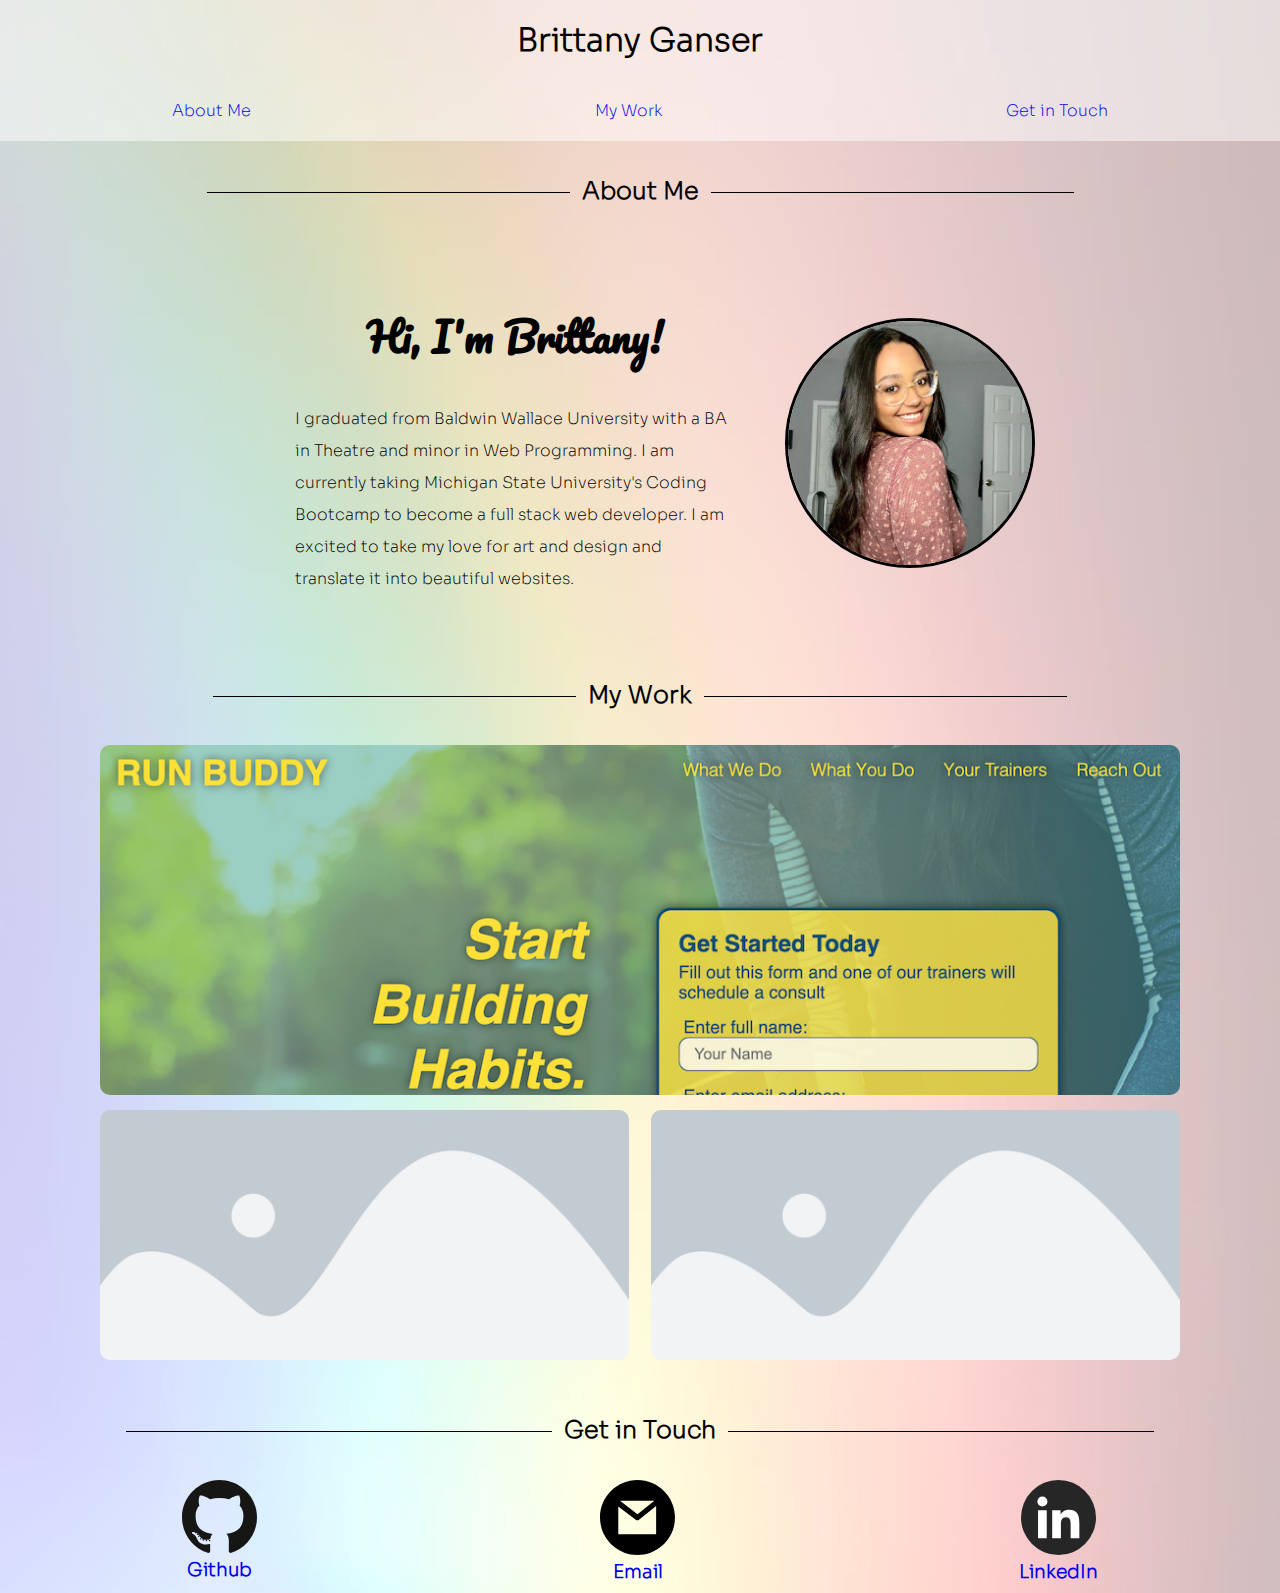
==== index.html @ 34d94c63 "fixed typo in index.html file" ====
<!DOCTYPE html>
<html lang="en">
<head>
    <meta charset="UTF-8">
    <meta http-equiv="X-UA-Compatible" content="IE=edge">
    <meta name="viewport" content="width=device-width, initial-scale=1.0">
    <link rel="stylesheet" href="./assets/style.css">
    <title>Brittany Ganser's Porfolio</title>
</head>
<body>
    <!--nav links and header image-->
    <header>
            <h1>Brittany Ganser</h1>
    </header>

    <nav>
        <ul>
            <li><a href="#aboutMe">About Me</a></li>
            <li><a href="#myWork">My Work</a></li>
            <li><a href="#getInTouch">Get in Touch</a></li>
        </ul>
    </nav>

    <!--about me section-->
    <section class="aboutMeSection" id="aboutMe">
        <h2 class="sectionHeader">About Me</h2>
        <section class="aboutMe">
            <h3>Hi, I'm Brittany!</h2>
            <p>
            </br>I graduated from Baldwin Wallace University with a BA in Theatre and minor in Web Programming. I am currently taking Michigan State University's Coding Bootcamp to become a full stack web developer. I am excited to take my love for art and design and translate it into beautiful websites.
            </p>
        </section>
        <!--photo of me-->
        <section class="aboutMeImage">
            <img src="assets/images/brittany.JPG" alt="Portrait of Brittany Ganser">
        </section>

    </section>
<!--href="https://bganser15.github.io/run-buddy/-->
    <article class="myWorkSection" id="myWork">
        <h2 class="sectionHeader">My Work</h2>
        <div class="runBuddy">
            <a href="https://bganser15.github.io/run-buddy/" target="_blank">
            <h5 class="runBuddyText">Run Buddy Project</h5>
            <img src="assets/images/runBuddy.png" class="runBuddy"  alt="Run Buddy landing page"/>
        </a>
            
        </div>
    
    
        <div class="otherProjects">
            <h5 class="projectTitle">Robot Gladiators</h5>
            <img src="assets/images/placeholder.png" class="projectTwoImg">
        </div>
        

        <div class="otherProjects">
            <h5 class="projectTitle">Graphic Design</h5>
            <img src="assets/images/placeholder.png" class="projectThreeImg">
        </div>

    </article>

    

    <!--contact me-->
    <section class="getInTouchSection" id="getInTouch">
        <h2 class="sectionHeader">Get in Touch</h2>
    <div class="icons">
        <div>
            <a href="https://github.com/bganser15" target="_blank">
            <img src="./assets/images/github.svg" href="https://bganser15.github.io/run-buddy/"alt="">
            <h3>Github</h3></a>
        </div>

        <div>
            <a href="mailto:15brganser@gmail.com">
            <img src="./assets/images/email.svg" alt="">
            <h3>Email</h3></a>
        </div>

        <div>
            <a href="https://www.linkedin.com/in/brittanyganser/" target="_blank">
            <img src="./assets/images/linkedin.svg" alt="">
            <h3>LinkedIn</h3></a>
        </div>
        </div>
    </section>
    
</body>
</html>
---- assets/style.css ----
* {
    margin: 0;
    padding: 0;
    box-sizing: border-box;
  }

@font-face {
  font-family: pacifico-regular;
  src: url(./Fonts/Pacifico-Regular.ttf);
  }

@font-face {
font-family: sora;
  src: url(./Fonts/Sora-ExtraLight.ttf);

}

body {
    background-image: url(./images/background3.jpg);
    background-size: cover;

}
header {
    display: flex;
    flex-wrap: wrap;
    justify-content: center;
    background-color: rgba(255, 255, 255, .5);

}
header h1 {
    width: 100%;
    text-align: center;
    padding: 20px;
    font-family: sora;
      /*background-image: url(./images/background2.jpg);*/
     
}

nav ul {
    display: flex;
    flex-wrap: wrap;
    justify-content: space-around;
    align-items: center;
    list-style: none;
    background-color: rgba(255, 255, 255, .5);

  
}

nav ul li {
    padding: 10px 75px;
    margin-top: 10px;
    margin-bottom: 10px;

}

header li a {
    padding: 10px;
} 

a {
    text-decoration: none;
    font-family: sora;
}

nav a:hover {
    border-top: 1px solid black;
    font-size:larger;
    padding-top: 10px;
}
a:visited {
    text-decoration: none; 
    color: black;
}

.sectionHeader {
    padding: 15px;
    margin: 0 auto 20px auto;
    text-align: center;
    font-family: sora;
    width: 70%;
}
 /*about me section*/

.aboutMeSection {
    display: flex;
    flex-wrap: wrap;
    justify-content: center;
    margin: 20px 100px;  
}

.sectionHeader:before {
    content: "";
    display: inline-flex;
    width: 50%;
    flex: 1;
    border-bottom: 1px solid black;
    margin: 0 .5em 0 -55%;
    vertical-align: middle;
}

.sectionHeader:after {
    content: "";
    display: inline-flex;
    width: 50%;
    flex: 1;
    border-bottom: 1px solid black;
    margin: 0 -55% 0 .5em;
    vertical-align: middle;
}

.aboutMe h3 {
    font-family: pacifico-regular;
    font-size: 40px;
    text-align: center;
}

.aboutMe {
    padding: 50px;
    margin-top: 10px;
    width: 50%;
}
.aboutMe p {
    font-family: sora;
    line-height: 2;
   
}
.aboutMeImage {
    height:250px;
    width: 250px;
    margin: auto 0;
    
}

.aboutMeImage img {
    max-width: 100%;
    max-height: 100%;
    border: 3px solid black;
    border-radius: 100%;
    }
/*my work section*/

.myWorkSection {
    display: flex;
    flex-wrap: wrap;
    justify-content: space-between;
    margin: 20px 100px;
    position: relative;
    
}

.runBuddy {
    width: 100%;
    height:350px;  
    margin-bottom: 15px;
    border-radius: 10px;
    
}

.runBuddy img {
    object-fit: cover;
    object-position: 0 0;
    align-items: center;
    width: 100%;
}


.runBuddyText {
    display: none;
}

.otherProjects {
    width: 49%;
    height: 250px;
    margin-bottom: 10px;
    border-radius: 10px;   
}

.otherProjects img {
    object-fit: cover;
    height: 250px;
    width: 100%;
    border-radius: 10px;
}

.projectTitle {
    display: none;
    
}

.runBuddy:hover .runBuddyText  {
    position: absolute;
    display:flex;
    align-items:flex-end;
    height: 350px;
    width: 100%;
    padding: 10px;
    font-family: sora;
    font-size: 26px;
    background-color: rgba(255, 255, 255, .25);
    border: 2px solid  rgba(255, 255, 255, .01);
    border-radius: 10px;
    text-shadow: 0 0 10px rgba(255, 255, 255, 0.5);
        
    }

.otherProjects:hover .projectTitle {
    position: absolute;
    display:flex;
    align-items:flex-end;
    height: 250px;
    width: 49%;
    padding: 10px;
    font-family: sora;
    font-size: 26px;
    background-color: rgba(255, 255, 255, .25);
    border: 2px solid  rgba(255, 255, 255, .01);
    border-radius: 10px;  
    text-shadow: 0 0 10px rgba(255, 255, 255, 0.5);

    }
/*get in touch section*/

.getInTouchSection {
    display: flex;
    flex-wrap: wrap;
    justify-content: space-around;
    padding: 10px;
    width: 100%;
}



.getInTouchSection img {
    width:75px;
    align-items: center;
    
}

.getInTouchSection div {
    text-align: center;
}

.icons {
    display: flex;
    justify-content: space-around;
    width: 100%;
}


/*MEDIA QUERIES*/


@media screen and (max-width: 768px) {
    nav ul li {
        width: 100%;
        text-align: center;
    }
    .aboutMe {
        width: 100%;
    }

    .aboutMeImage {
        margin-bottom: 10px;
    }

    .otherProjects {
        width: 100%;
        height: 250px;
    }

    .otherProjects:hover .projectTitle {
        width: 100%;
    }

    .myWorkSection {
        margin: 20px 50px;
    }
}
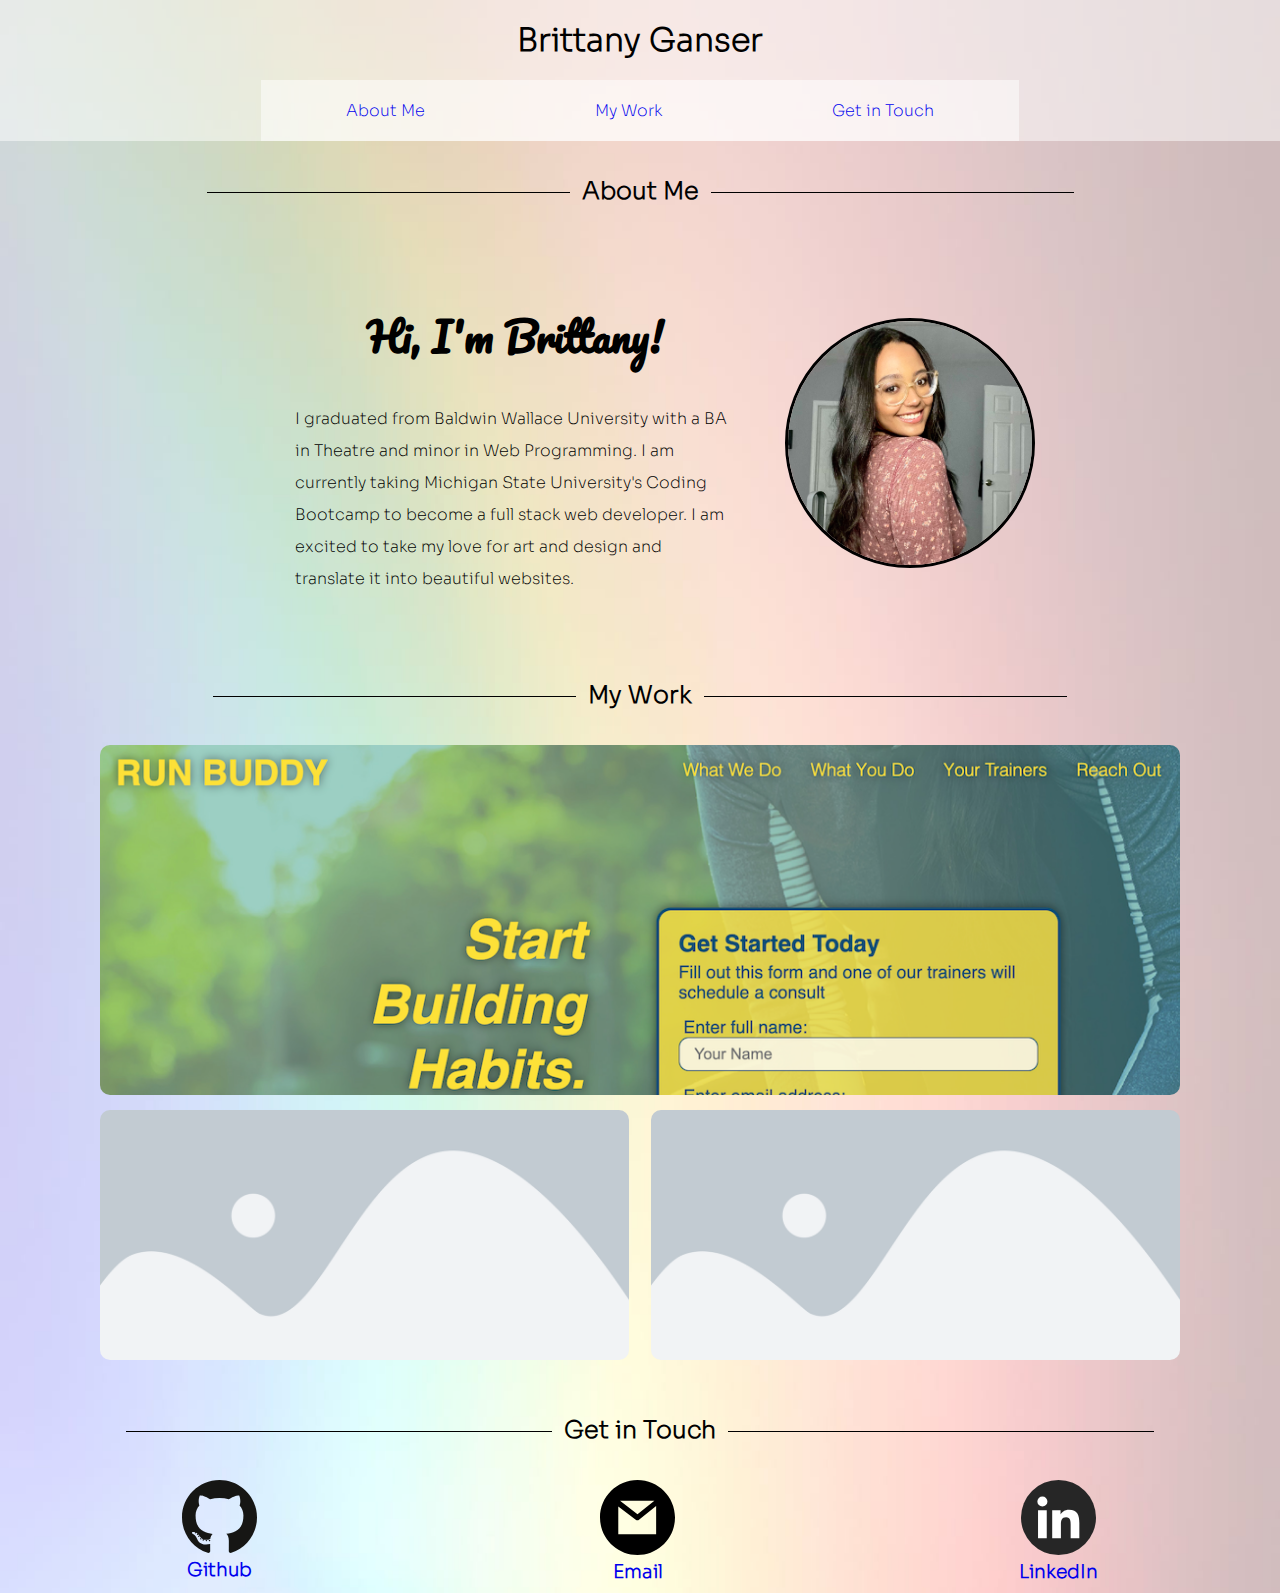
==== commit 487b3e5a: "testing smaller device responsiveness" ====
--- a/index.html
+++ b/index.html
@@ -11,7 +11,7 @@
     <!--nav links and header image-->
     <header>
             <h1>Brittany Ganser</h1>
-    </header>
+    
 
     <nav>
         <ul>
@@ -20,6 +20,7 @@
             <li><a href="#getInTouch">Get in Touch</a></li>
         </ul>
     </nav>
+</header>
 
     <!--about me section-->
     <section class="aboutMeSection" id="aboutMe">
@@ -34,7 +35,6 @@
         <section class="aboutMeImage">
             <img src="assets/images/brittany.JPG" alt="Portrait of Brittany Ganser">
         </section>
-
     </section>
 <!--href="https://bganser15.github.io/run-buddy/-->
     <article class="myWorkSection" id="myWork">
--- a/assets/style.css
+++ b/assets/style.css
@@ -25,6 +25,7 @@
     flex-wrap: wrap;
     justify-content: center;
     background-color: rgba(255, 255, 255, .5);
+    width: 100%;
 
 }
 header h1 {
@@ -32,8 +33,6 @@
     text-align: center;
     padding: 20px;
     font-family: sora;
-      /*background-image: url(./images/background2.jpg);*/
-     
 }
 
 nav ul {
@@ -276,5 +275,20 @@
     .myWorkSection {
         margin: 20px 50px;
     }
-}
-
+
+}
+
+@media screen and (max-width: 768px){
+    header h1 {
+        background-color: rgba(255, 255, 255, .5);
+    }
+
+    .aboutMeSection {
+        margin: 20px 10px;
+    }
+
+    .aboutMe {
+        padding-top: 25px;
+        text-align: center;
+    }
+}
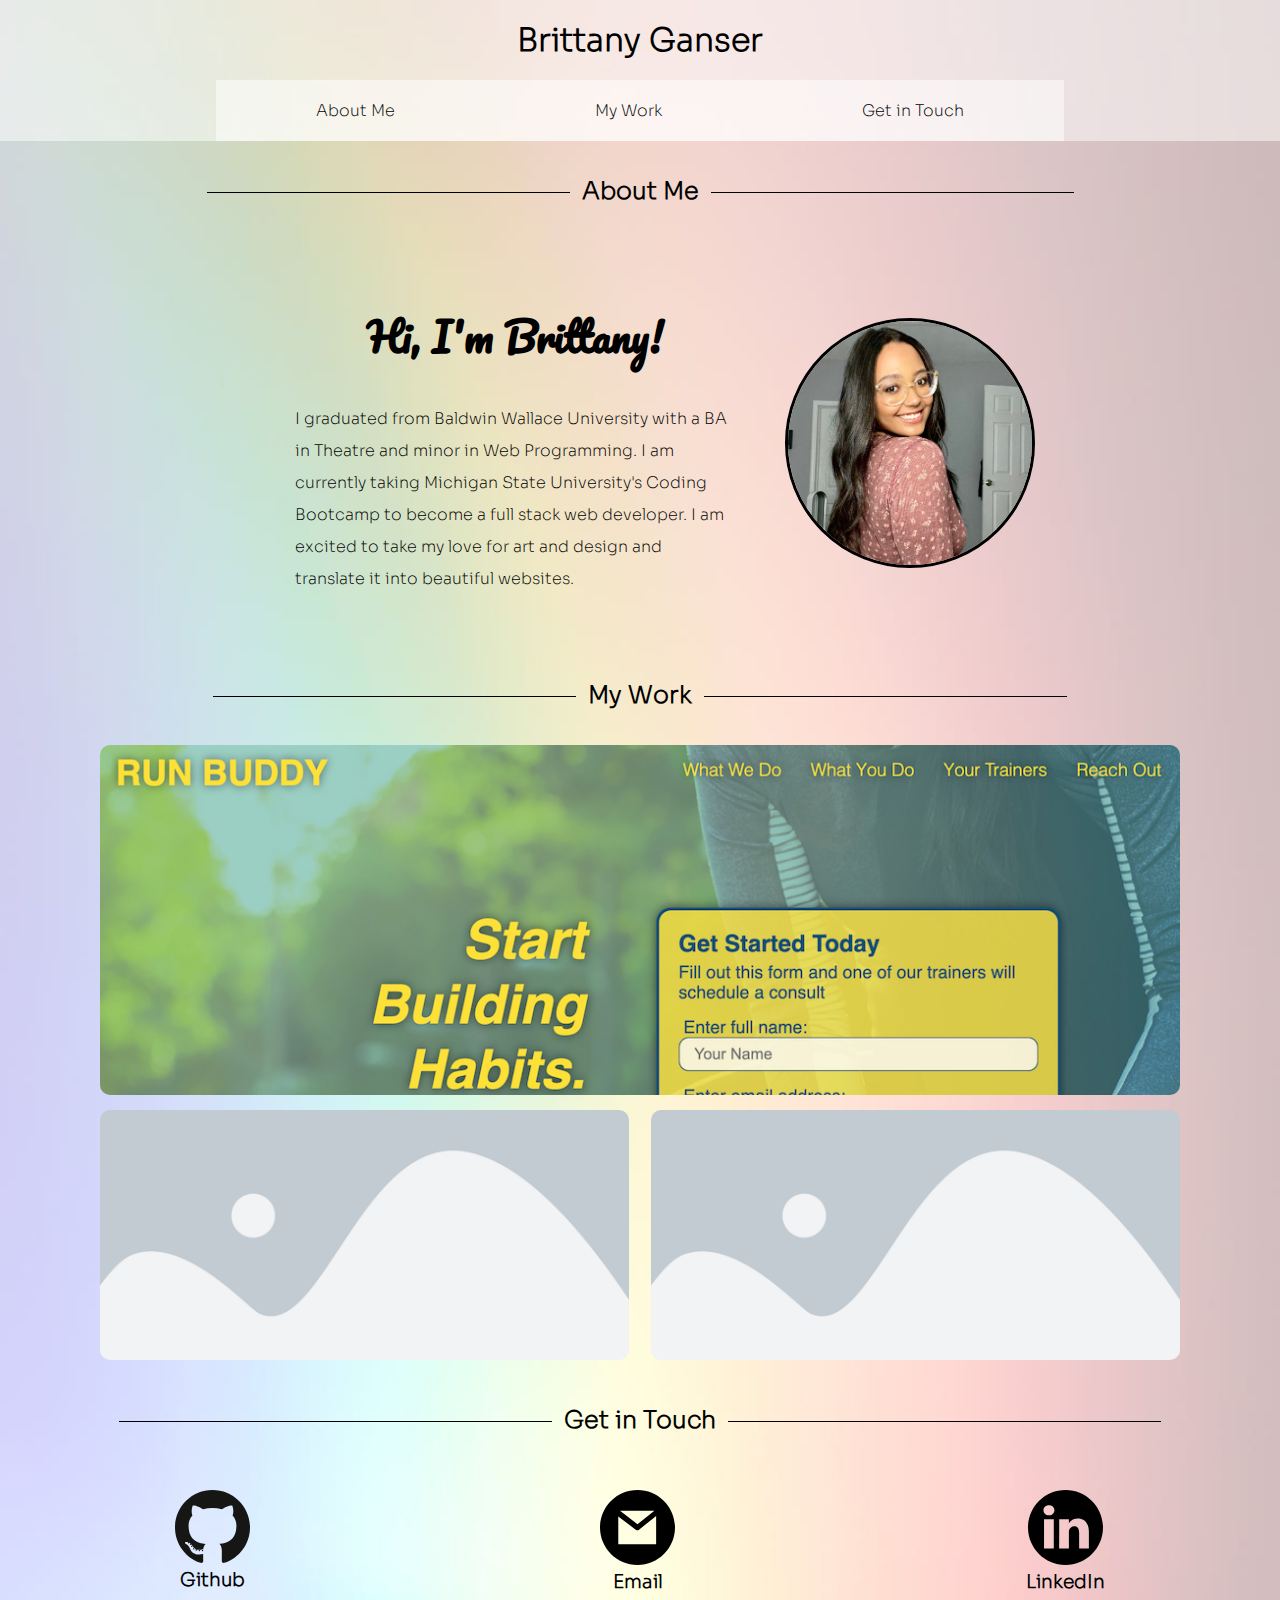
==== commit e7abf97d: "fixed more responsive errors" ====
--- a/index.html
+++ b/index.html
@@ -67,21 +67,23 @@
     <section class="getInTouchSection" id="getInTouch">
         <h2 class="sectionHeader">Get in Touch</h2>
     <div class="icons">
-        <div>
+        <div class="links">
             <a href="https://github.com/bganser15" target="_blank">
             <img src="./assets/images/github.svg" href="https://bganser15.github.io/run-buddy/"alt="">
             <h3>Github</h3></a>
         </div>
 
         <div>
+        <div class="links">
             <a href="mailto:15brganser@gmail.com">
             <img src="./assets/images/email.svg" alt="">
             <h3>Email</h3></a>
         </div>
+        </div>
 
-        <div>
+        <div class="links">
             <a href="https://www.linkedin.com/in/brittanyganser/" target="_blank">
-            <img src="./assets/images/linkedin.svg" alt="">
+            <img src="./assets/images/linked-in.svg" alt="">
             <h3>LinkedIn</h3></a>
         </div>
         </div>
--- a/assets/style.css
+++ b/assets/style.css
@@ -47,26 +47,28 @@
 }
 
 nav ul li {
-    padding: 10px 75px;
-    margin-top: 10px;
-    margin-bottom: 10px;
-
+    padding: 20px 100px;
 }
 
 header li a {
-    padding: 10px;
+    padding: px;
 } 
 
 a {
     text-decoration: none;
     font-family: sora;
+    color: inherit;
 }
 
 nav a:hover {
-    border-top: 1px solid black;
-    font-size:larger;
-    padding-top: 10px;
-}
+    background-color: white;
+
+}
+
+nav li:hover {
+    background-color: white;
+}
+
 a:visited {
     text-decoration: none; 
     color: black;
@@ -124,6 +126,7 @@
     line-height: 2;
    
 }
+
 .aboutMeImage {
     height:250px;
     width: 250px;
@@ -137,6 +140,7 @@
     border: 3px solid black;
     border-radius: 100%;
     }
+   
 /*my work section*/
 
 .myWorkSection {
@@ -144,16 +148,14 @@
     flex-wrap: wrap;
     justify-content: space-between;
     margin: 20px 100px;
-    position: relative;
-    
+    position: relative;    
 }
 
 .runBuddy {
     width: 100%;
     height:350px;  
     margin-bottom: 15px;
-    border-radius: 10px;
-    
+    border-radius: 10px;   
 }
 
 .runBuddy img {
@@ -183,8 +185,7 @@
 }
 
 .projectTitle {
-    display: none;
-    
+    display: none;  
 }
 
 .runBuddy:hover .runBuddyText  {
@@ -199,9 +200,8 @@
     background-color: rgba(255, 255, 255, .25);
     border: 2px solid  rgba(255, 255, 255, .01);
     border-radius: 10px;
-    text-shadow: 0 0 10px rgba(255, 255, 255, 0.5);
-        
-    }
+    text-shadow: 0 0 10px rgba(255, 255, 255, 0.5);  
+}
 
 .otherProjects:hover .projectTitle {
     position: absolute;
@@ -216,24 +216,20 @@
     border: 2px solid  rgba(255, 255, 255, .01);
     border-radius: 10px;  
     text-shadow: 0 0 10px rgba(255, 255, 255, 0.5);
-
-    }
+    }
+
 /*get in touch section*/
 
 .getInTouchSection {
     display: flex;
     flex-wrap: wrap;
     justify-content: space-around;
-    padding: 10px;
-    width: 100%;
-}
-
-
+    width: 100%;
+}
 
 .getInTouchSection img {
     width:75px;
-    align-items: center;
-    
+    align-items: center; 
 }
 
 .getInTouchSection div {
@@ -246,9 +242,30 @@
     width: 100%;
 }
 
+.links {
+    padding: 20px;
+}
+
+.links:hover {
+    background-color: rgba(255, 255, 255, .5);
+    border-radius: 20px;
+}
+
 
 /*MEDIA QUERIES*/
-
+@media screen and (max-width: 1000px) {
+    .aboutMe, .aboutMeImage {
+        width:100%;
+        padding-top: 0;
+       justify-content: center;
+    }
+}
+@media screen and (max-width: 890px) {
+    nav ul li {
+        width: 100%;
+        text-align: center;
+    }
+}
 
 @media screen and (max-width: 768px) {
     nav ul li {
@@ -278,7 +295,7 @@
 
 }
 
-@media screen and (max-width: 768px){
+@media screen and (max-width: 400px){
     header h1 {
         background-color: rgba(255, 255, 255, .5);
     }
@@ -290,5 +307,6 @@
     .aboutMe {
         padding-top: 25px;
         text-align: center;
-    }
-}
+        width: auto;
+    }
+}
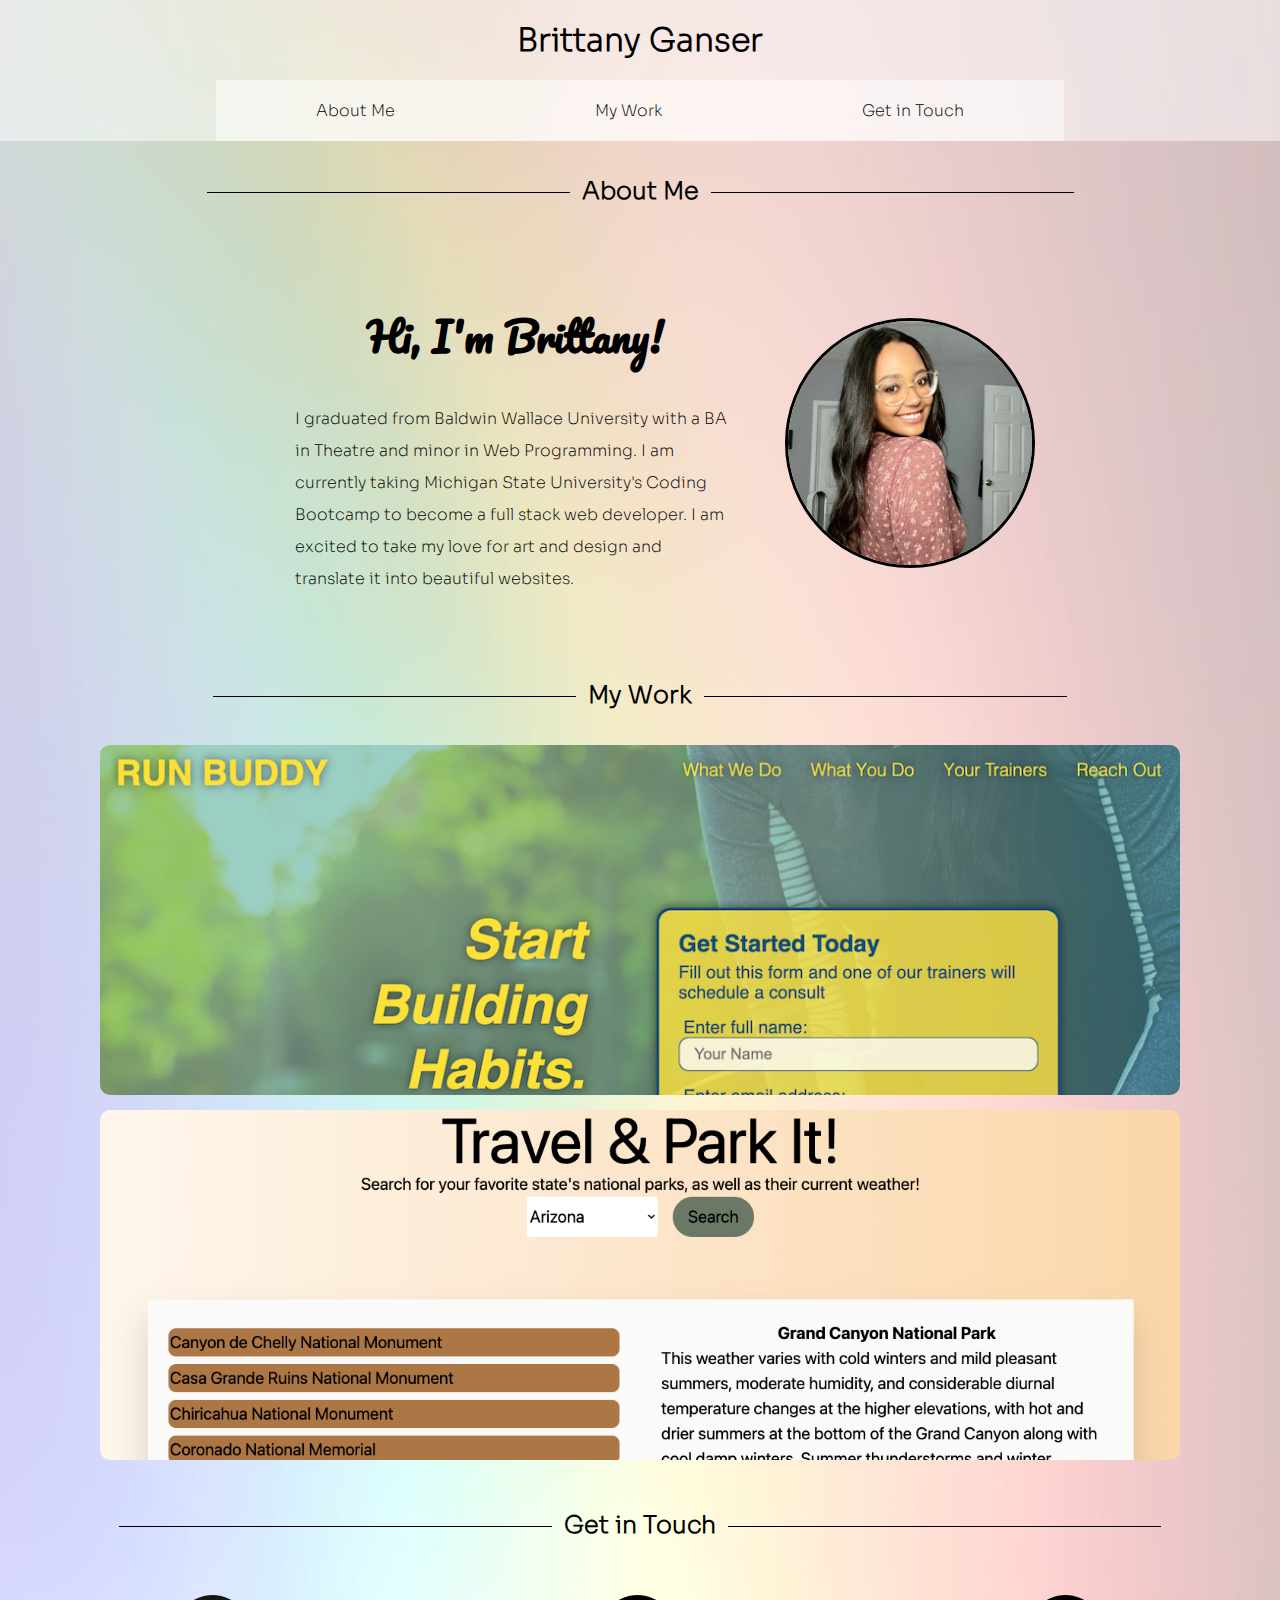
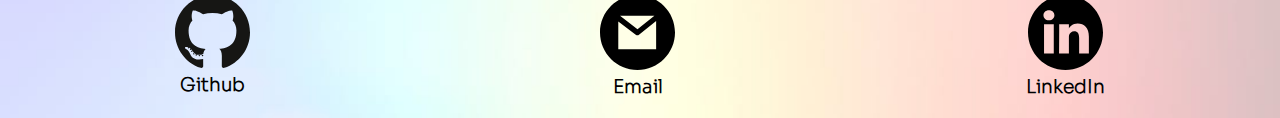
==== commit 58a88b8b: "added travel&park it project" ====
--- a/index.html
+++ b/index.html
@@ -8,11 +8,9 @@
     <title>Brittany Ganser's Porfolio</title>
 </head>
 <body>
-    <!--nav links and header image-->
+    <!--header and navigation-->
     <header>
             <h1>Brittany Ganser</h1>
-    
-
     <nav>
         <ul>
             <li><a href="#aboutMe">About Me</a></li>
@@ -36,58 +34,57 @@
             <img src="assets/images/brittany.JPG" alt="Portrait of Brittany Ganser">
         </section>
     </section>
-<!--href="https://bganser15.github.io/run-buddy/-->
+
+    <!--my work section-->
     <article class="myWorkSection" id="myWork">
         <h2 class="sectionHeader">My Work</h2>
         <div class="runBuddy">
             <a href="https://bganser15.github.io/run-buddy/" target="_blank">
-            <h5 class="runBuddyText">Run Buddy Project</h5>
+            <h5 class="runBuddyText">Run Buddy</h5>
             <img src="assets/images/runBuddy.png" class="runBuddy"  alt="Run Buddy landing page"/>
-        </a>
-            
+        </a>   
         </div>
-    
-    
-        <div class="otherProjects">
-            <h5 class="projectTitle">Robot Gladiators</h5>
-            <img src="assets/images/placeholder.png" class="projectTwoImg">
+        <div class="runBuddy">
+            <a href="https://bganser15.github.io/national-parks-weather/" target="_blank">
+            <h5 class="runBuddyText">Travel & Park It!</h5>
+            <img src="assets/images/npsLandingPage.png" class="runBuddy"  alt="Travel and Park It anding page"/>
+        </a>   
         </div>
-        
-
-        <div class="otherProjects">
-            <h5 class="projectTitle">Graphic Design</h5>
-            <img src="assets/images/placeholder.png" class="projectThreeImg">
-        </div>
-
     </article>
 
-    
+    <!--contact me-->
+        <section class="getInTouchSection" id="getInTouch">
+            <h2 class="sectionHeader">Get in Touch</h2>
+                <div class="icons">
+                    <!--Github-->
+                    <div class="links">
+                        <a href="https://github.com/bganser15" target="_blank">
+                        <img src="./assets/images/github.svg" href="https://bganser15.github.io/run-buddy/"alt="">
+                        <h3>Github</h3></a>
+                    </div>
 
-    <!--contact me-->
-    <section class="getInTouchSection" id="getInTouch">
-        <h2 class="sectionHeader">Get in Touch</h2>
-    <div class="icons">
-        <div class="links">
-            <a href="https://github.com/bganser15" target="_blank">
-            <img src="./assets/images/github.svg" href="https://bganser15.github.io/run-buddy/"alt="">
-            <h3>Github</h3></a>
-        </div>
+                    <!--Email-->
+                    <div class="links">
+                        <a href="mailto:15brganser@gmail.com">
+                        <img src="./assets/images/email.svg" alt="">
+                        <h3>Email</h3></a>
+                    </div>
+                    
+                    <!--LinkedIn-->
+                    <div class="links">
+                        <a href="https://www.linkedin.com/in/brittanyganser/" target="_blank">
+                        <img src="./assets/images/linked-in.svg" alt="">
+                        <h3>LinkedIn</h3></a>
+                    </div>
+                </div>
+        </section> 
+    </body>
+</html>
 
-        <div>
-        <div class="links">
-            <a href="mailto:15brganser@gmail.com">
-            <img src="./assets/images/email.svg" alt="">
-            <h3>Email</h3></a>
-        </div>
-        </div>
-
-        <div class="links">
-            <a href="https://www.linkedin.com/in/brittanyganser/" target="_blank">
-            <img src="./assets/images/linked-in.svg" alt="">
-            <h3>LinkedIn</h3></a>
-        </div>
-        </div>
-    </section>
-    
-</body>
-</html>+<!--Attributions-->
+<!-- 
+    Git hub icon by freeicons on freeicons.io
+    LinkedIn icon by by Muhammad Haq on freeicons.io
+    Email icon by by mithun on freeicons.io
+    Background image by Ben Mack on Pexels.com
+ -->--- a/assets/style.css
+++ b/assets/style.css
@@ -1,312 +1,337 @@
 * {
-    margin: 0;
-    padding: 0;
-    box-sizing: border-box;
-  }
+  margin: 0;
+  padding: 0;
+  box-sizing: border-box;
+}
 
 @font-face {
   font-family: pacifico-regular;
   src: url(./Fonts/Pacifico-Regular.ttf);
-  }
+}
 
 @font-face {
-font-family: sora;
+  font-family: sora;
   src: url(./Fonts/Sora-ExtraLight.ttf);
-
 }
 
 body {
-    background-image: url(./images/background3.jpg);
-    background-size: cover;
-
-}
+  background-image: url(./images/background3.jpg);
+  background-size: cover;
+}
+
+/* header and navigation style*/
+
 header {
-    display: flex;
-    flex-wrap: wrap;
+  display: flex;
+  flex-wrap: wrap;
+  justify-content: center;
+  background-color: rgba(255, 255, 255, 0.5);
+  width: 100%;
+}
+header h1 {
+  width: 100%;
+  text-align: center;
+  padding: 20px;
+  font-family: sora;
+}
+
+nav ul {
+  display: flex;
+  flex-wrap: wrap;
+  justify-content: space-around;
+  align-items: center;
+  list-style: none;
+  background-color: rgba(255, 255, 255, 0.5);
+}
+
+nav ul li {
+  padding: 20px 100px;
+}
+
+header li a {
+  padding: px;
+}
+
+a {
+  text-decoration: none;
+  font-family: sora;
+  color: inherit;
+}
+
+nav a:hover {
+  background-color: white;
+}
+
+nav li:hover {
+  background-color: white;
+}
+
+a:visited {
+  text-decoration: none;
+  color: black;
+}
+
+p {
+  text-indent: 30px;
+}
+/*section header style*/
+
+.sectionHeader {
+  padding: 15px;
+  margin: 0 auto 20px auto;
+  text-align: center;
+  font-family: sora;
+  width: 70%;
+}
+
+/* adds lines to h2 tags at each section*/
+.sectionHeader:before {
+  content: "";
+  display: inline-flex;
+  width: 50%;
+  flex: 1;
+  border-bottom: 1px solid black;
+  margin: 0 0.5em 0 -55%;
+  vertical-align: middle;
+}
+
+.sectionHeader:after {
+  content: "";
+  display: inline-flex;
+  width: 50%;
+  flex: 1;
+  border-bottom: 1px solid black;
+  margin: 0 -55% 0 0.5em;
+  vertical-align: middle;
+}
+
+/*about me section style*/
+
+.aboutMeSection {
+  display: flex;
+  flex-wrap: wrap;
+  justify-content: center;
+  margin: 20px 100px;
+}
+
+.aboutMe h3 {
+  font-family: pacifico-regular;
+  font-size: 40px;
+  text-align: center;
+}
+
+.aboutMe {
+  padding: 50px;
+  margin-top: 10px;
+  width: 50%;
+}
+
+.aboutMe p {
+  font-family: sora;
+  line-height: 2;
+}
+
+.aboutMeImage {
+  height: 250px;
+  width: 250px;
+  margin: auto 0;
+  justify-content: center;
+}
+
+.aboutMeImage img {
+  max-width: 100%;
+  max-height: 100%;
+  border: 3px solid black;
+  border-radius: 100%;
+}
+
+/*my work section style*/
+
+.myWorkSection {
+  display: flex;
+  flex-wrap: wrap;
+  justify-content: space-between;
+  margin: 20px 100px;
+  position: relative;
+}
+
+.runBuddy {
+  width: 100%;
+  height: 350px;
+  margin-bottom: 15px;
+  border-radius: 10px;
+}
+
+.runBuddy img {
+  object-fit: cover;
+  object-position: 0 0;
+  align-items: center;
+  width: 100%;
+}
+
+.runBuddyText {
+  display: none;
+}
+
+.otherProjects {
+  width: 49%;
+  height: 250px;
+  margin-bottom: 10px;
+  border-radius: 10px;
+}
+
+.otherProjects img {
+  object-fit: cover;
+  height: 250px;
+  width: 100%;
+  border-radius: 10px;
+}
+
+.projectTitle {
+  display: none;
+}
+
+.runBuddy:hover .runBuddyText {
+  position: absolute;
+  display: flex;
+  align-items: flex-end;
+  height: 350px;
+  width: 100%;
+  padding: 10px;
+  font-family: sora;
+  font-size: 26px;
+  background-color: rgba(255, 255, 255, 0.25);
+  border: 2px solid rgba(255, 255, 255, 0.01);
+  border-radius: 10px;
+  text-shadow: 0 0 10px rgba(255, 255, 255, 0.5);
+}
+
+.otherProjects:hover .projectTitle {
+  position: absolute;
+  display: flex;
+  align-items: flex-end;
+  height: 250px;
+  width: 49%;
+  padding: 10px;
+  font-family: sora;
+  font-size: 26px;
+  background-color: rgba(255, 255, 255, 0.25);
+  border: 2px solid rgba(255, 255, 255, 0.01);
+  border-radius: 10px;
+  text-shadow: 0 0 10px rgba(255, 255, 255, 0.5);
+}
+
+/*get in touch section style*/
+
+.getInTouchSection {
+  display: flex;
+  flex-wrap: wrap;
+  justify-content: space-around;
+  width: 100%;
+}
+
+.getInTouchSection img {
+  width: 75px;
+  align-items: center;
+}
+
+.getInTouchSection div {
+  text-align: center;
+}
+
+.icons {
+  display: flex;
+  justify-content: space-around;
+  width: 100%;
+}
+
+.links {
+  padding: 20px;
+}
+
+.links:hover {
+  background-color: rgba(255, 255, 255, 0.5);
+  border-radius: 20px;
+}
+
+/*MEDIA QUERIES*/
+
+/*styles for screens 1000px wide or less*/
+
+@media screen and (max-width: 1000px) {
+  .aboutMe,
+  .aboutMeImage {
+    width: 100%;
+    padding-top: 0;
     justify-content: center;
-    background-color: rgba(255, 255, 255, .5);
-    width: 100%;
-
-}
-header h1 {
-    width: 100%;
-    text-align: center;
-    padding: 20px;
-    font-family: sora;
-}
-
-nav ul {
-    display: flex;
-    flex-wrap: wrap;
-    justify-content: space-around;
-    align-items: center;
-    list-style: none;
-    background-color: rgba(255, 255, 255, .5);
-
-  
-}
-
-nav ul li {
-    padding: 20px 100px;
-}
-
-header li a {
-    padding: px;
-} 
-
-a {
-    text-decoration: none;
-    font-family: sora;
-    color: inherit;
-}
-
-nav a:hover {
-    background-color: white;
-
-}
-
-nav li:hover {
-    background-color: white;
-}
-
-a:visited {
-    text-decoration: none; 
-    color: black;
-}
-
-.sectionHeader {
-    padding: 15px;
-    margin: 0 auto 20px auto;
-    text-align: center;
-    font-family: sora;
-    width: 70%;
-}
- /*about me section*/
-
-.aboutMeSection {
-    display: flex;
-    flex-wrap: wrap;
-    justify-content: center;
-    margin: 20px 100px;  
-}
-
-.sectionHeader:before {
-    content: "";
-    display: inline-flex;
-    width: 50%;
-    flex: 1;
-    border-bottom: 1px solid black;
-    margin: 0 .5em 0 -55%;
-    vertical-align: middle;
-}
-
-.sectionHeader:after {
-    content: "";
-    display: inline-flex;
-    width: 50%;
-    flex: 1;
-    border-bottom: 1px solid black;
-    margin: 0 -55% 0 .5em;
-    vertical-align: middle;
-}
-
-.aboutMe h3 {
-    font-family: pacifico-regular;
-    font-size: 40px;
-    text-align: center;
-}
-
-.aboutMe {
-    padding: 50px;
-    margin-top: 10px;
-    width: 50%;
-}
-.aboutMe p {
-    font-family: sora;
-    line-height: 2;
-   
-}
-
-.aboutMeImage {
-    height:250px;
-    width: 250px;
-    margin: auto 0;
-    
-}
-
-.aboutMeImage img {
-    max-width: 100%;
-    max-height: 100%;
-    border: 3px solid black;
-    border-radius: 100%;
-    }
-   
-/*my work section*/
-
-.myWorkSection {
-    display: flex;
-    flex-wrap: wrap;
-    justify-content: space-between;
-    margin: 20px 100px;
-    position: relative;    
-}
-
-.runBuddy {
-    width: 100%;
-    height:350px;  
-    margin-bottom: 15px;
-    border-radius: 10px;   
-}
-
-.runBuddy img {
-    object-fit: cover;
-    object-position: 0 0;
-    align-items: center;
-    width: 100%;
-}
-
-
-.runBuddyText {
-    display: none;
-}
-
-.otherProjects {
-    width: 49%;
+    text-align: center;
+  }
+}
+
+/*styles for screens 890px wide or less*/
+
+@media screen and (max-width: 890px) {
+  header h1 {
+    background-color: rgba(255, 255, 255, 0.5);
+  }
+
+  nav ul li {
+    width: 100%;
+    text-align: center;
+  }
+
+  .aboutMe {
+    padding-top: 25px;
+    text-align: center;
+    width: auto;
+  }
+
+  .aboutMeImage {
+    text-align: center;
+  }
+}
+/*styles for screens 768px wide or less*/
+
+@media screen and (max-width: 768px) {
+  nav ul li {
+    width: 100%;
+    text-align: center;
+  }
+  .aboutMe {
+    width: 100%;
+  }
+
+  .aboutMeImage {
+    margin-bottom: 10px;
+  }
+
+  .otherProjects {
+    width: 100%;
     height: 250px;
-    margin-bottom: 10px;
-    border-radius: 10px;   
-}
-
-.otherProjects img {
-    object-fit: cover;
-    height: 250px;
-    width: 100%;
-    border-radius: 10px;
-}
-
-.projectTitle {
-    display: none;  
-}
-
-.runBuddy:hover .runBuddyText  {
-    position: absolute;
-    display:flex;
-    align-items:flex-end;
-    height: 350px;
-    width: 100%;
-    padding: 10px;
-    font-family: sora;
-    font-size: 26px;
-    background-color: rgba(255, 255, 255, .25);
-    border: 2px solid  rgba(255, 255, 255, .01);
-    border-radius: 10px;
-    text-shadow: 0 0 10px rgba(255, 255, 255, 0.5);  
-}
-
-.otherProjects:hover .projectTitle {
-    position: absolute;
-    display:flex;
-    align-items:flex-end;
-    height: 250px;
-    width: 49%;
-    padding: 10px;
-    font-family: sora;
-    font-size: 26px;
-    background-color: rgba(255, 255, 255, .25);
-    border: 2px solid  rgba(255, 255, 255, .01);
-    border-radius: 10px;  
-    text-shadow: 0 0 10px rgba(255, 255, 255, 0.5);
-    }
-
-/*get in touch section*/
-
-.getInTouchSection {
-    display: flex;
-    flex-wrap: wrap;
-    justify-content: space-around;
-    width: 100%;
-}
-
-.getInTouchSection img {
-    width:75px;
-    align-items: center; 
-}
-
-.getInTouchSection div {
-    text-align: center;
-}
-
-.icons {
-    display: flex;
-    justify-content: space-around;
-    width: 100%;
-}
-
-.links {
-    padding: 20px;
-}
-
-.links:hover {
-    background-color: rgba(255, 255, 255, .5);
-    border-radius: 20px;
-}
-
-
-/*MEDIA QUERIES*/
-@media screen and (max-width: 1000px) {
-    .aboutMe, .aboutMeImage {
-        width:100%;
-        padding-top: 0;
-       justify-content: center;
-    }
-}
-@media screen and (max-width: 890px) {
-    nav ul li {
-        width: 100%;
-        text-align: center;
-    }
-}
-
-@media screen and (max-width: 768px) {
-    nav ul li {
-        width: 100%;
-        text-align: center;
-    }
-    .aboutMe {
-        width: 100%;
-    }
-
-    .aboutMeImage {
-        margin-bottom: 10px;
-    }
-
-    .otherProjects {
-        width: 100%;
-        height: 250px;
-    }
-
-    .otherProjects:hover .projectTitle {
-        width: 100%;
-    }
-
-    .myWorkSection {
-        margin: 20px 50px;
-    }
-
-}
-
-@media screen and (max-width: 400px){
-    header h1 {
-        background-color: rgba(255, 255, 255, .5);
-    }
-
-    .aboutMeSection {
-        margin: 20px 10px;
-    }
-
-    .aboutMe {
-        padding-top: 25px;
-        text-align: center;
-        width: auto;
-    }
-}
+  }
+
+  .otherProjects:hover .projectTitle {
+    width: 100%;
+  }
+
+  .myWorkSection {
+    margin: 20px 50px;
+  }
+}
+/*styles for screens 420px wide or less*/
+
+@media screen and (max-width: 420px) {
+  header h1 {
+    background-color: rgba(255, 255, 255, 0.5);
+  }
+
+  .aboutMeSection {
+    margin: 20px 10px;
+  }
+
+  .aboutMe {
+    padding-top: 25px;
+    text-align: center;
+    width: auto;
+  }
+}
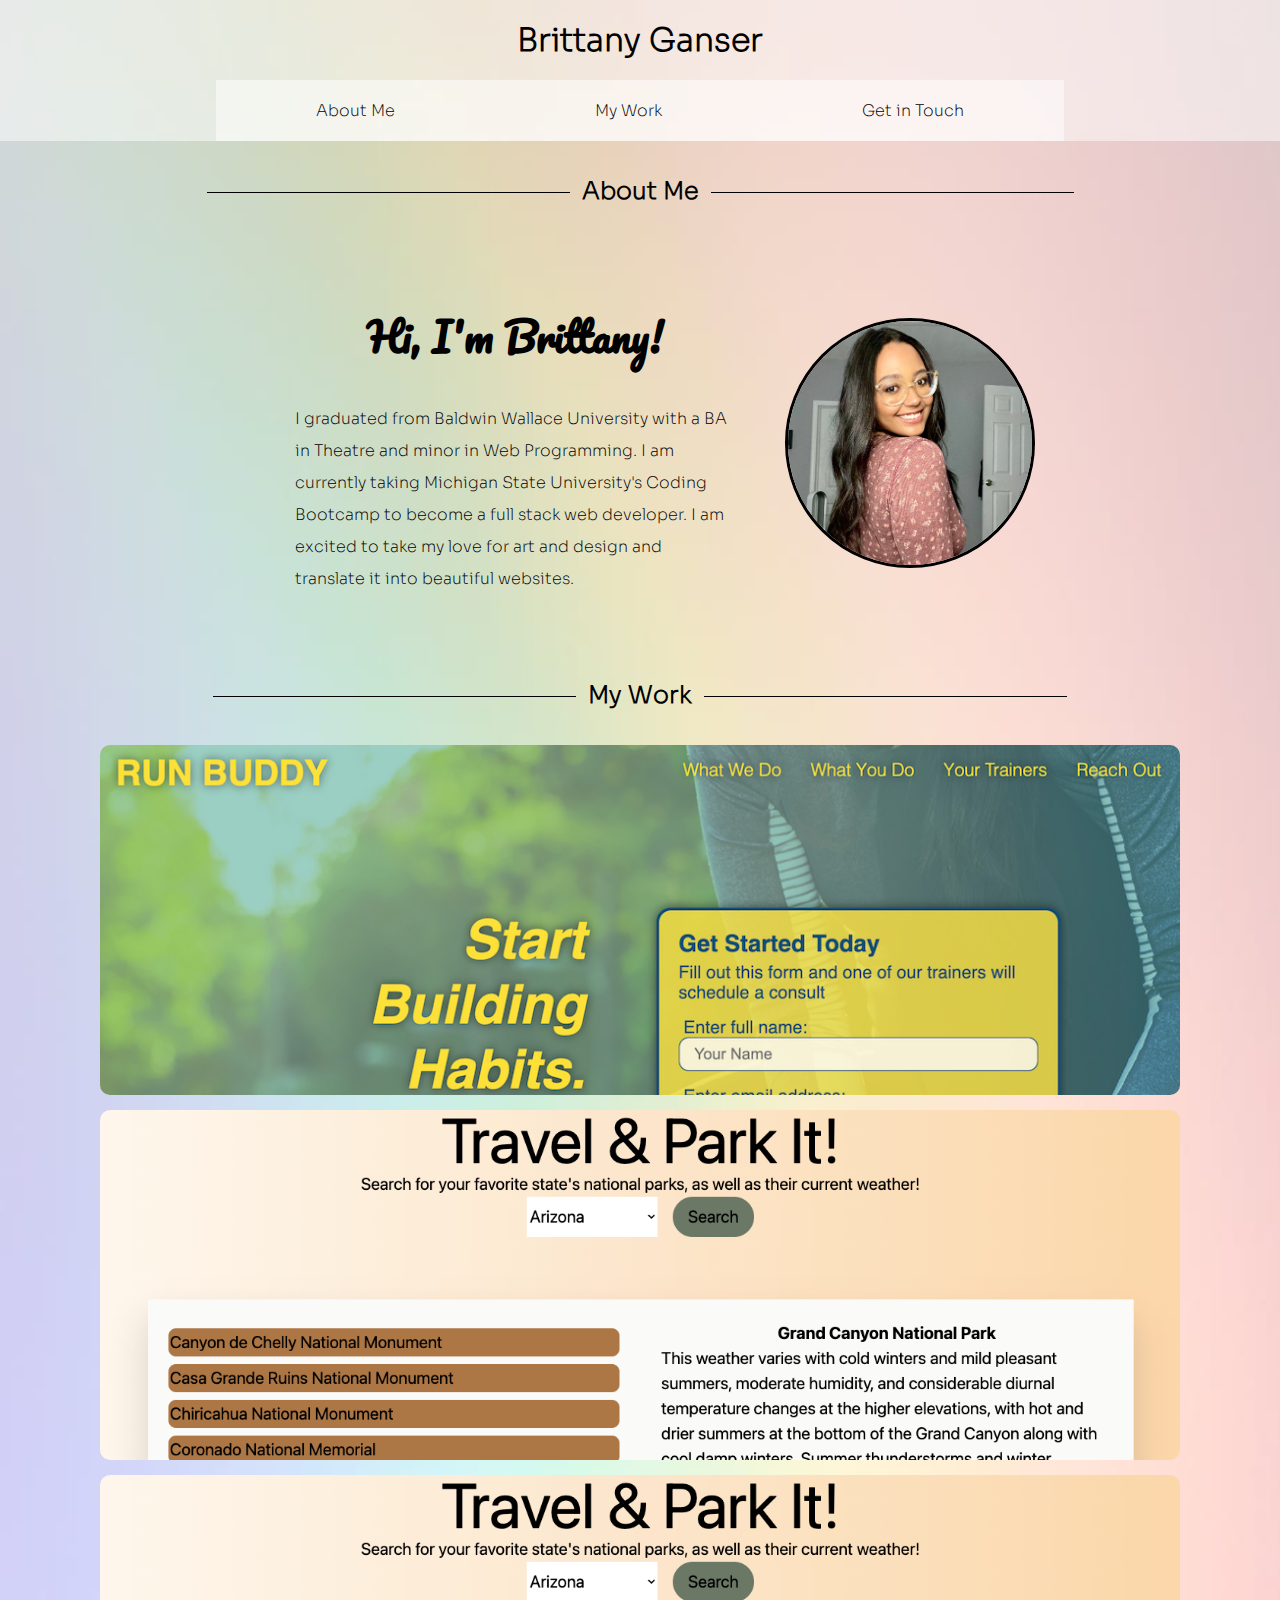
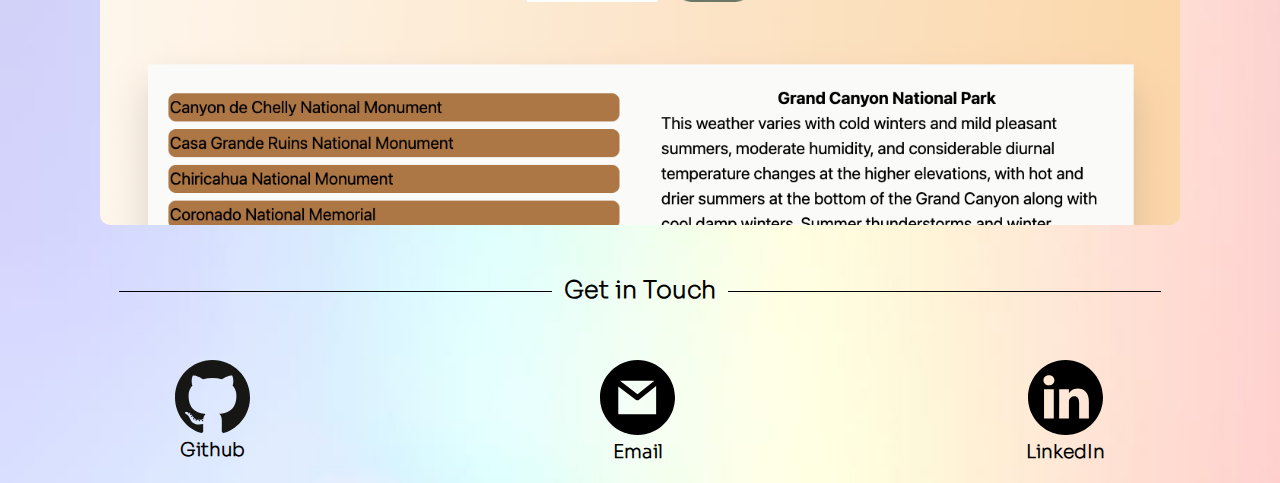
==== commit 1088f01d: "added placeholder for alphabet test" ====
--- a/index.html
+++ b/index.html
@@ -50,6 +50,12 @@
             <img src="assets/images/npsLandingPage.png" class="runBuddy"  alt="Travel and Park It anding page"/>
         </a>   
         </div>
+        <div class="runBuddy">
+            <a href="https://bganser15.github.io/national-parks-weather/" target="_blank">
+            <h5 class="runBuddyText">Alphabet Test</h5>
+            <img src="assets/images/npsLandingPage.png" class="runBuddy"  alt="Alphabet Test Quiz Page"/>
+        </a>   
+        </div>
     </article>
 
     <!--contact me-->
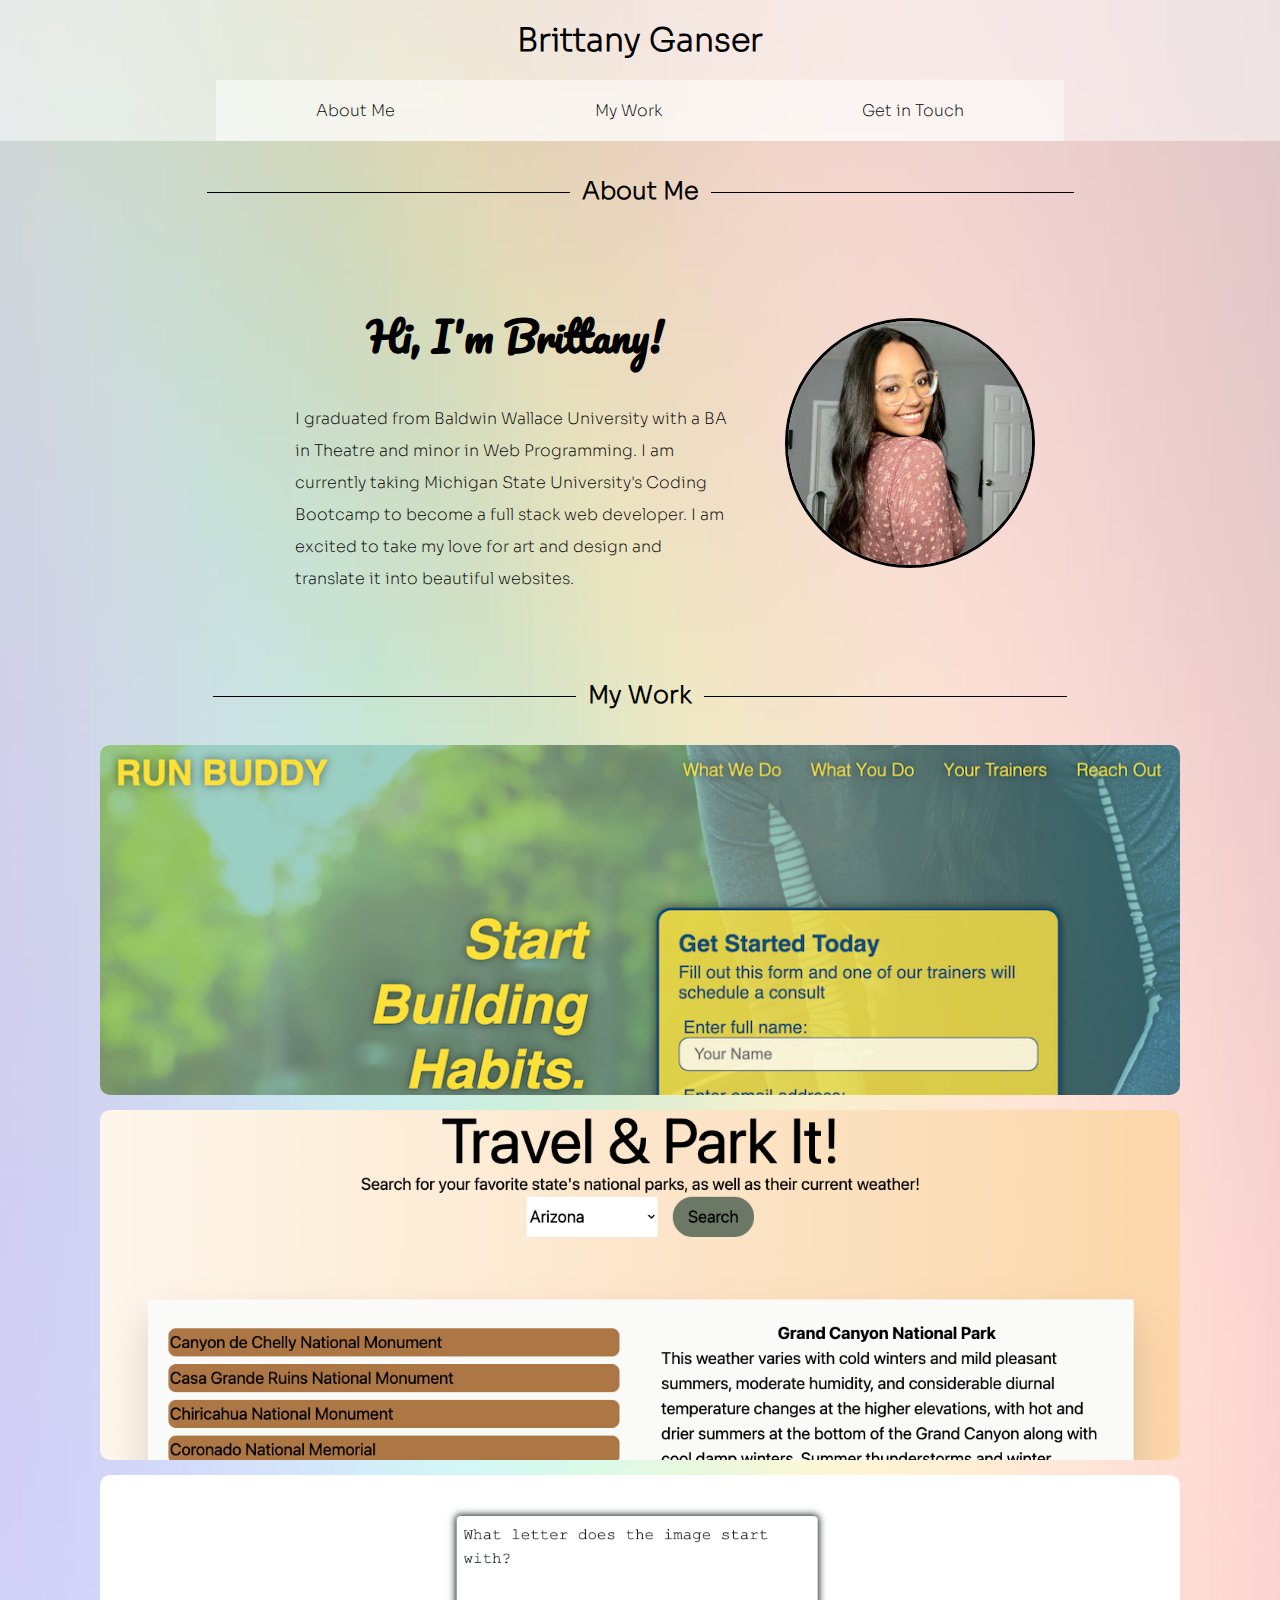
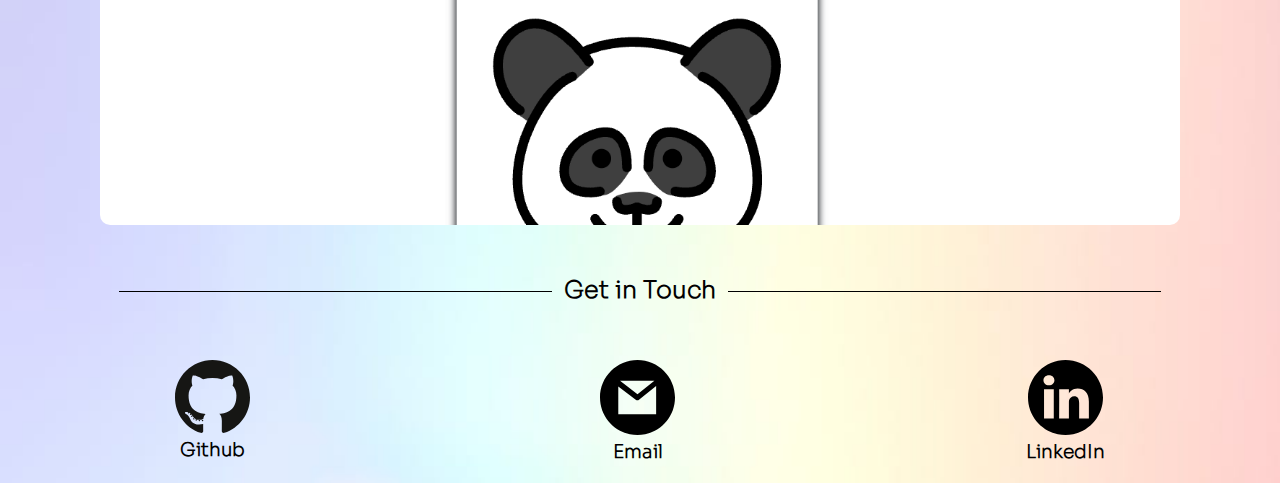
==== commit 5f9f52fe: "added photo and link" ====
--- a/index.html
+++ b/index.html
@@ -51,9 +51,9 @@
         </a>   
         </div>
         <div class="runBuddy">
-            <a href="https://bganser15.github.io/national-parks-weather/" target="_blank">
+            <a href="https://ancient-brook-00685.herokuapp.com/" target="_blank">
             <h5 class="runBuddyText">Alphabet Test</h5>
-            <img src="assets/images/npsLandingPage.png" class="runBuddy"  alt="Alphabet Test Quiz Page"/>
+            <img src="assets/images/alphabetTest.png" class="runBuddy"  alt="Alphabet Test Quiz Page"/>
         </a>   
         </div>
     </article>
